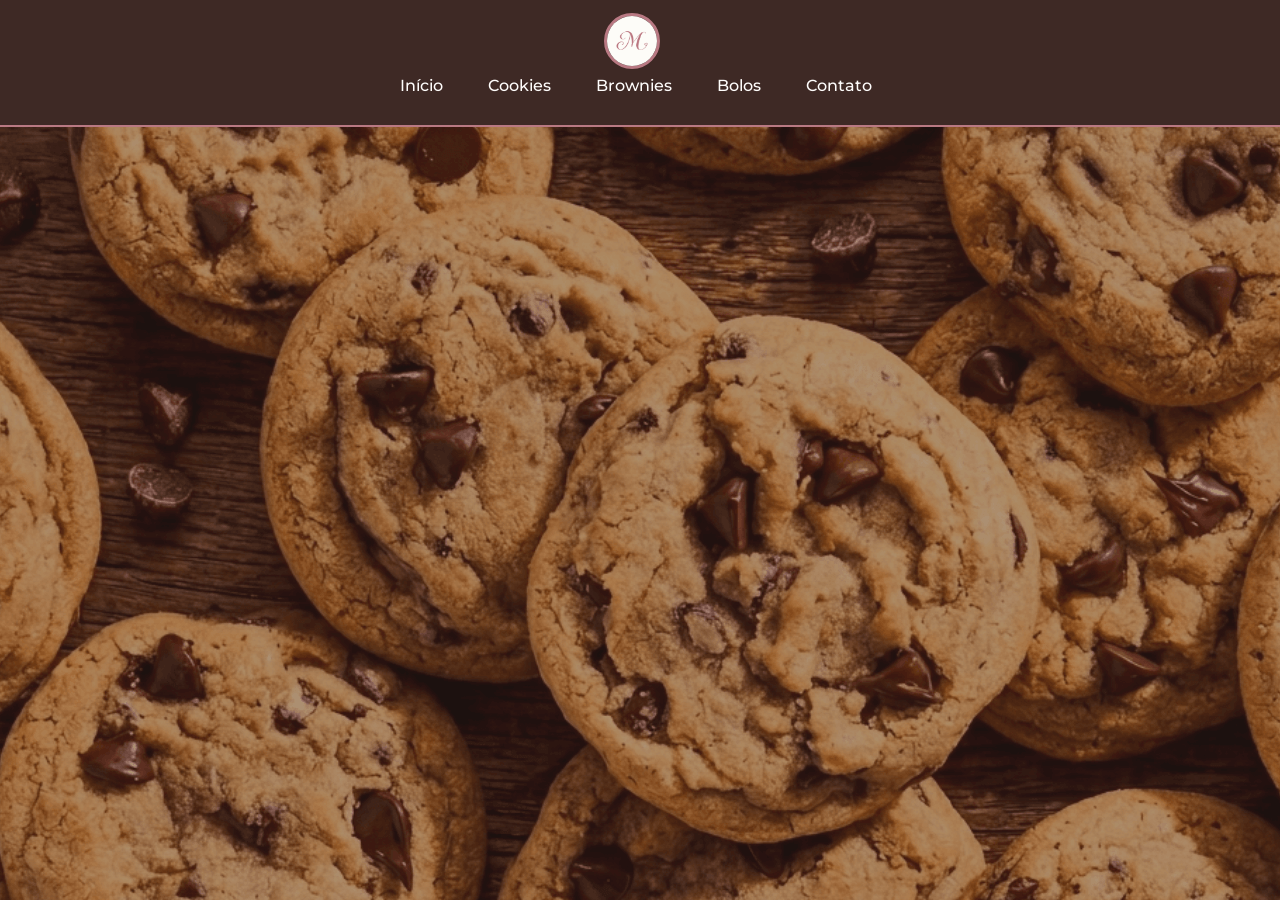
==== index.html @ 039462ed "Barra de Navegação e Fundo Principal" ====
<!DOCTYPE html>
<html lang="pt-BR">
<head>
    <meta charset="UTF-8">
    <meta name="viewport" content="width=device-width, initial-scale=1.0">

    <link href="https://cdn.jsdelivr.net/npm/bootstrap@5.3.8/dist/css/bootstrap.min.css" rel="stylesheet">
    <link rel="stylesheet" href="style.css">
    <script src="script.js" defer></script>

    <link rel="shortcut icon" href="img/favicon.ico" type="image/x-icon">
    <title>Mon Chocolat</title>
</head>
<body>
    <header>
        <nav class="navbar navbar-expand-md fixed-top">
            <a class="navbar-brand" href="pages/inicio.html">
                <img class="logotipo" src="img/Logotipo - MELLIE.png" alt="Logotipo da MELLIE">
            </a>

            <div class="collapse navbar-collapse" id="navbarNav"></div>
                <ul class="navbar-Nav">
                    <li class="navbar-item">
                        <a class="navbar-link" href="pages/inicio.html">Início</a></li>

                    <li class="navbar-item">
                        <a class="navbar-link" href="pages/cookies.html">Cookies</a></li>

                    <li class="navbar-item">
                        <a class="navbar-link" href="pages/brownie.html">Brownies</a></li>

                    <li class="navbar-item">
                        <a class="navbar-link" href="pages/bolos.html">Bolos</a></li>

                    <li class="navbar-item">
                        <a class="navbar-link" href="pages/contato.html">Contato</a></li>
                </ul>
            </div>

        </nav>
    </header>

    <main>
        <section id="banner">
            <div class="fundo-principal"></div>
        </section>
    </main>
</body>
</html>
---- style.css ----
@charset "UTF-8";

@font-face {
    font-family: Michland;
    src: url(fonts/Michland\ Script.otf) format(opentype);
}

@font-face {
    font-family: Montserrat;
    src: url(fonts/Montserrat-VariableFont_wght.ttf) format(truetype);
}

:root {
    --cor-fundo: #f7eee8;
    --marrom-escuro: #3e2925;
    --rosa: #b97983;
    --branco: #fffdfc;

    --fonte-titulo: "Michland", cursive;
    --fonte-corpo: "Montserrat", sans-serif;
    --teste: "Teste", sans-serif;
}

* {
    margin: 0;
    padding: 0;
}

/* Barra de Navegação */
.navbar {
    background-color: var(--marrom-escuro);

    border-bottom: 2px solid var(--rosa);

    display: grid;
    place-items: center;
    justify-content: center;
}

img.logotipo {
    width: 3.5rem;
    height: 3.5rem;

    border: 3px solid var(--rosa);
    border-radius: 50%;
}

img.logotipo:hover{
    anim
}

.navbar-item {
    display: inline-flex;
    align-items: center;
    justify-content: center;

    list-style: none;
    margin-right: 1rem;
}

.navbar-link {
    font-family: var(--fonte-corpo);
    font-weight: 500;

    text-decoration: none;
    color: var(--branco);

    margin-right: 1.5rem;
}

.navbar-link:hover {
    color: var(--rosa);

    transition: 0.3s;
}

.navbar-link::after{
    content: "";

    background-color: var(--rosa);

    width: 0;
    height: 3px;

    display: block;
    transition: width 0.3s ease;
}

.navbar-link:hover::after {
    width: 100%;
}

/* Fundo Principal */
.fundo-principal::before {
    content: "";
    background-color: #3e29256d;

    position: absolute;
    inset: 0;
}

.fundo-principal {
    background-image: url(img/Fundo.png);
    background-position: center;
    background-repeat: no-repeat;
    background-attachment: scroll;
    position: relative;

    width: 100%;
    height: 100vh;
}
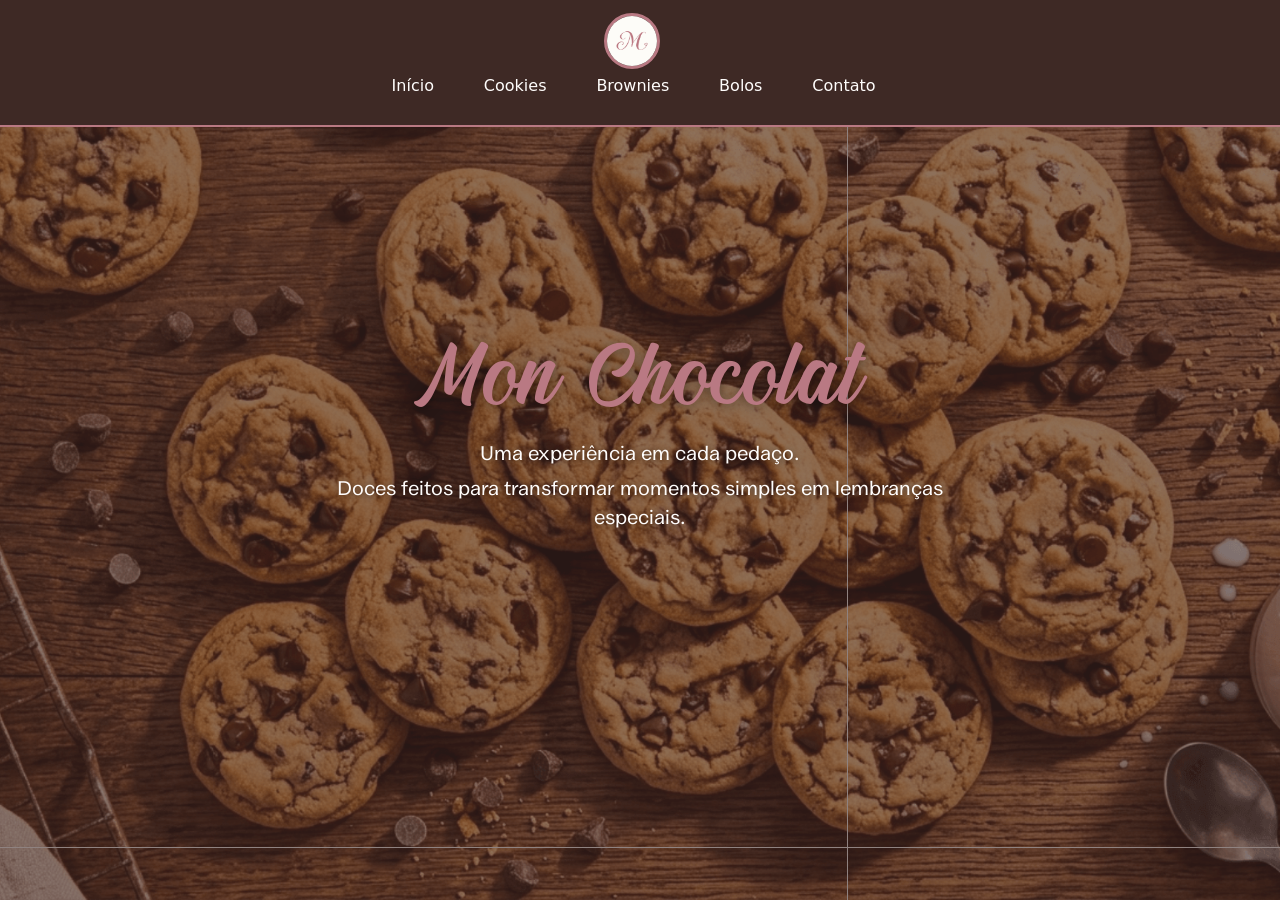
==== commit b90cd0a7: "Completei o Fundo e o Texto Principal" ====
--- a/index.html
+++ b/index.html
@@ -8,14 +8,14 @@
     <link rel="stylesheet" href="style.css">
     <script src="script.js" defer></script>
 
-    <link rel="shortcut icon" href="img/favicon.ico" type="image/x-icon">
+    <link rel="shortcut icon" href="img/ico/favicon.ico" type="image/x-icon">
     <title>Mon Chocolat</title>
 </head>
 <body>
     <header>
         <nav class="navbar navbar-expand-md fixed-top">
             <a class="navbar-brand" href="pages/inicio.html">
-                <img class="logotipo" src="img/Logotipo - MELLIE.png" alt="Logotipo da MELLIE">
+                <img class="logotipo" src="img/Logotipo.png" alt="Logotipo da MELLIE">
             </a>
 
             <div class="collapse navbar-collapse" id="navbarNav"></div>
@@ -41,9 +41,35 @@
     </header>
 
     <main>
-        <section id="banner">
-            <div class="fundo-principal"></div>
+        <section id="fundo-principal">
+            <div id="carouselBanner" class="carousel slide" data-bs-ride="carousel" data-bs-interval="5000">
+                <div class="carousel-inner">
+
+                    <div class="carousel-item active">
+                        <img src="img/Cookie.png" alt="Cookie">
+                    </div>
+
+                    <div class="carousel-item">
+                        <img src="img/Brownie.png" alt="Brownie">
+                    </div>
+
+                    <div class="carousel-item">
+                        <img src="img/RedVelvt.png" alt="Red Velvet">
+                    </div>
+                </div>
+            </div>
         </section>
+
+        <div class="texto-principal">
+                <h1>Mon Chocolat</h1>
+                <p>Uma experiência em cada pedaço.</p>
+                <p>Doces feitos para transformar momentos simples em lembranças especiais.</p>
+                <p class="frase-final">Doçura • Sabor • Delicadeza</p>
+                <div class="linha-fina"></div>
+        </div>
     </main>
 </body>
+
+<script src="https://cdn.jsdelivr.net/npm/bootstrap@5.3.8/dist/js/bootstrap.bundle.min.js"></script>
+
 </html>
--- a/style.css
+++ b/style.css
@@ -7,7 +7,12 @@
 
 @font-face {
     font-family: Montserrat;
-    src: url(fonts/Montserrat-VariableFont_wght.ttf) format(truetype);
+    src: url(fonts/Montserrat-VariableFont_wght.ttf);
+}
+
+@font-face {
+    font-family: Valley;
+    src: url(fonts/ValleySans-VariableFont_wght.ttf) format(truetype);
 }
 
 :root {
@@ -17,7 +22,8 @@
     --branco: #fffdfc;
 
     --fonte-titulo: "Michland", cursive;
-    --fonte-corpo: "Montserrat", sans-serif;
+    --fonte-corpo: "Valley", sans-serif;
+    --font-nav: "Montserrat", sans-serif;
     --teste: "Teste", sans-serif;
 }
 
@@ -26,6 +32,10 @@
     padding: 0;
 }
 
+
+
+
+
 /* Barra de Navegação */
 .navbar {
     background-color: var(--marrom-escuro);
@@ -43,10 +53,6 @@
 
     border: 3px solid var(--rosa);
     border-radius: 50%;
-}
-
-img.logotipo:hover{
-    anim
 }
 
 .navbar-item {
@@ -59,13 +65,13 @@
 }
 
 .navbar-link {
-    font-family: var(--fonte-corpo);
-    font-weight: 500;
+    font-family: var(--fonte-nav);
+    font-weight: 400;
 
     text-decoration: none;
     color: var(--branco);
 
-    margin-right: 1.5rem;
+    margin-right: 1.8rem;
 }
 
 .navbar-link:hover {
@@ -90,22 +96,107 @@
     width: 100%;
 }
 
-/* Fundo Principal */
-.fundo-principal::before {
+
+
+
+
+/* Banner Principal */
+#fundo-principal::after {
     content: "";
-    background-color: #3e29256d;
+    background-color: #3e292594;
 
     position: absolute;
     inset: 0;
 }
 
-.fundo-principal {
-    background-image: url(img/Fundo.png);
-    background-position: center;
-    background-repeat: no-repeat;
-    background-attachment: scroll;
-    position: relative;
-
+#fundo-principal {
+    height: 100vh;
+}
+
+.carousel, .carousel-inner, .carousel-item {
     width: 100%;
-    height: 100vh;
-}
+    height: 100%;
+    object-fit: cover;
+
+    transition: transform 2.5s ease-in-out;
+}
+
+.carousel-item img {
+    width: 100%;
+    height: 100%;
+    object-fit: cover;
+}
+
+
+
+
+
+/* Texto Principal */
+.texto-principal{
+    position: absolute;
+
+    top: 50%;
+    left: 50%;
+
+    transform: translate(-50%, -50%);
+
+    text-align: center;
+}
+
+.texto-principal h1, .texto-principal p, .frase-final, .linha-fina {
+    opacity: 0;
+
+    transform: translateY(30px);
+    transition: opacity 1s ease, transform 1s ease;
+}
+
+.texto-principal h1, .texto-principal p, .frase-final, .linha-fina {
+    &.visivel {
+        opacity: 1;
+
+        transform: translateY(0);
+    }
+}
+
+.texto-principal h1{
+    font-family: var(--fonte-titulo);
+    font-size: 7rem;
+
+    text-shadow: 0 2px 12px rgba(0,0,0,0.4);
+    
+    color: var(--rosa);
+    line-height: 1;
+
+    margin-bottom: 0.3rem;
+}
+
+.texto-principal p{
+    font-family: var(--fonte-corpo);
+    font-size: 1.2rem;
+
+    text-shadow: 0 1px 6px rgba(0,0,0,0.5);
+
+    color: var(--branco);
+
+    margin-bottom: 0.4rem;
+}
+
+.texto-principal .frase-final{
+    font-size: 0.98rem;
+    font-weight: 500;
+
+    color: var(--rosa);
+    letter-spacing: 0.2em;
+
+    margin-top: 0.8rem;
+}
+
+.linha-fina{
+    background-color: var(--rosa);
+
+    width: 30%;
+    height: 1px;
+
+    margin-inline: auto;
+    margin-top: 0.5rem;
+}
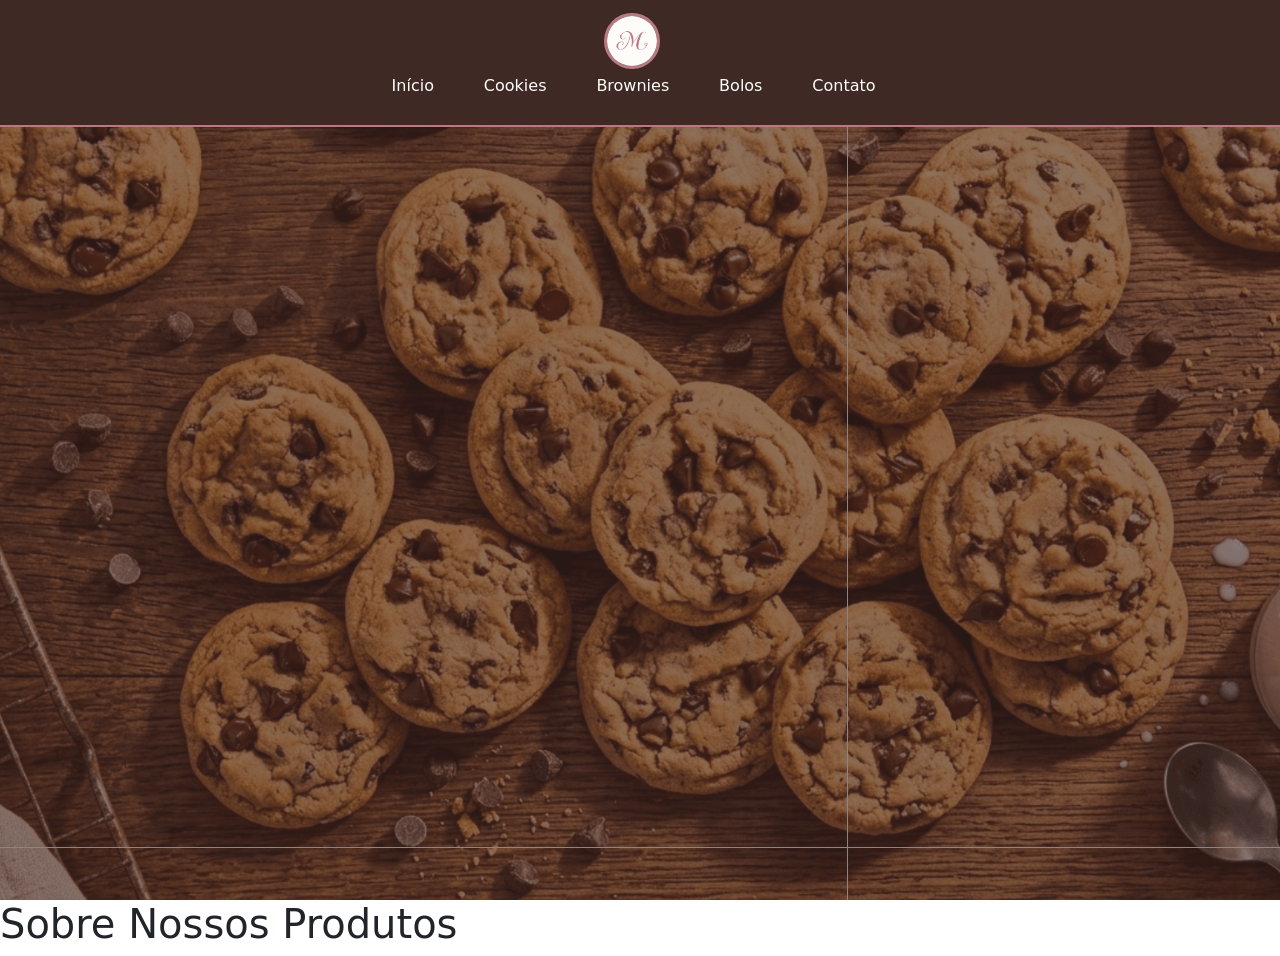
==== commit d9c6730c: "Mudei algumas coisas na aula, reverter commit" ====
--- a/index.html
+++ b/index.html
@@ -4,72 +4,11 @@
     <meta charset="UTF-8">
     <meta name="viewport" content="width=device-width, initial-scale=1.0">
 
-    <link href="https://cdn.jsdelivr.net/npm/bootstrap@5.3.8/dist/css/bootstrap.min.css" rel="stylesheet">
-    <link rel="stylesheet" href="style.css">
-    <script src="script.js" defer></script>
-
-    <link rel="shortcut icon" href="img/ico/favicon.ico" type="image/x-icon">
+    <meta http-equiv="refresh" content="0; url=pages/inicio.html">
+    
     <title>Mon Chocolat</title>
 </head>
 <body>
-    <header>
-        <nav class="navbar navbar-expand-md fixed-top">
-            <a class="navbar-brand" href="pages/inicio.html">
-                <img class="logotipo" src="img/Logotipo.png" alt="Logotipo da MELLIE">
-            </a>
-
-            <div class="collapse navbar-collapse" id="navbarNav"></div>
-                <ul class="navbar-Nav">
-                    <li class="navbar-item">
-                        <a class="navbar-link" href="pages/inicio.html">Início</a></li>
-
-                    <li class="navbar-item">
-                        <a class="navbar-link" href="pages/cookies.html">Cookies</a></li>
-
-                    <li class="navbar-item">
-                        <a class="navbar-link" href="pages/brownie.html">Brownies</a></li>
-
-                    <li class="navbar-item">
-                        <a class="navbar-link" href="pages/bolos.html">Bolos</a></li>
-
-                    <li class="navbar-item">
-                        <a class="navbar-link" href="pages/contato.html">Contato</a></li>
-                </ul>
-            </div>
-
-        </nav>
-    </header>
-
-    <main>
-        <section id="fundo-principal">
-            <div id="carouselBanner" class="carousel slide" data-bs-ride="carousel" data-bs-interval="5000">
-                <div class="carousel-inner">
-
-                    <div class="carousel-item active">
-                        <img src="img/Cookie.png" alt="Cookie">
-                    </div>
-
-                    <div class="carousel-item">
-                        <img src="img/Brownie.png" alt="Brownie">
-                    </div>
-
-                    <div class="carousel-item">
-                        <img src="img/RedVelvt.png" alt="Red Velvet">
-                    </div>
-                </div>
-            </div>
-        </section>
-
-        <div class="texto-principal">
-                <h1>Mon Chocolat</h1>
-                <p>Uma experiência em cada pedaço.</p>
-                <p>Doces feitos para transformar momentos simples em lembranças especiais.</p>
-                <p class="frase-final">Doçura • Sabor • Delicadeza</p>
-                <div class="linha-fina"></div>
-        </div>
-    </main>
+    
 </body>
-
-<script src="https://cdn.jsdelivr.net/npm/bootstrap@5.3.8/dist/js/bootstrap.bundle.min.js"></script>
-
-</html>
+</html>
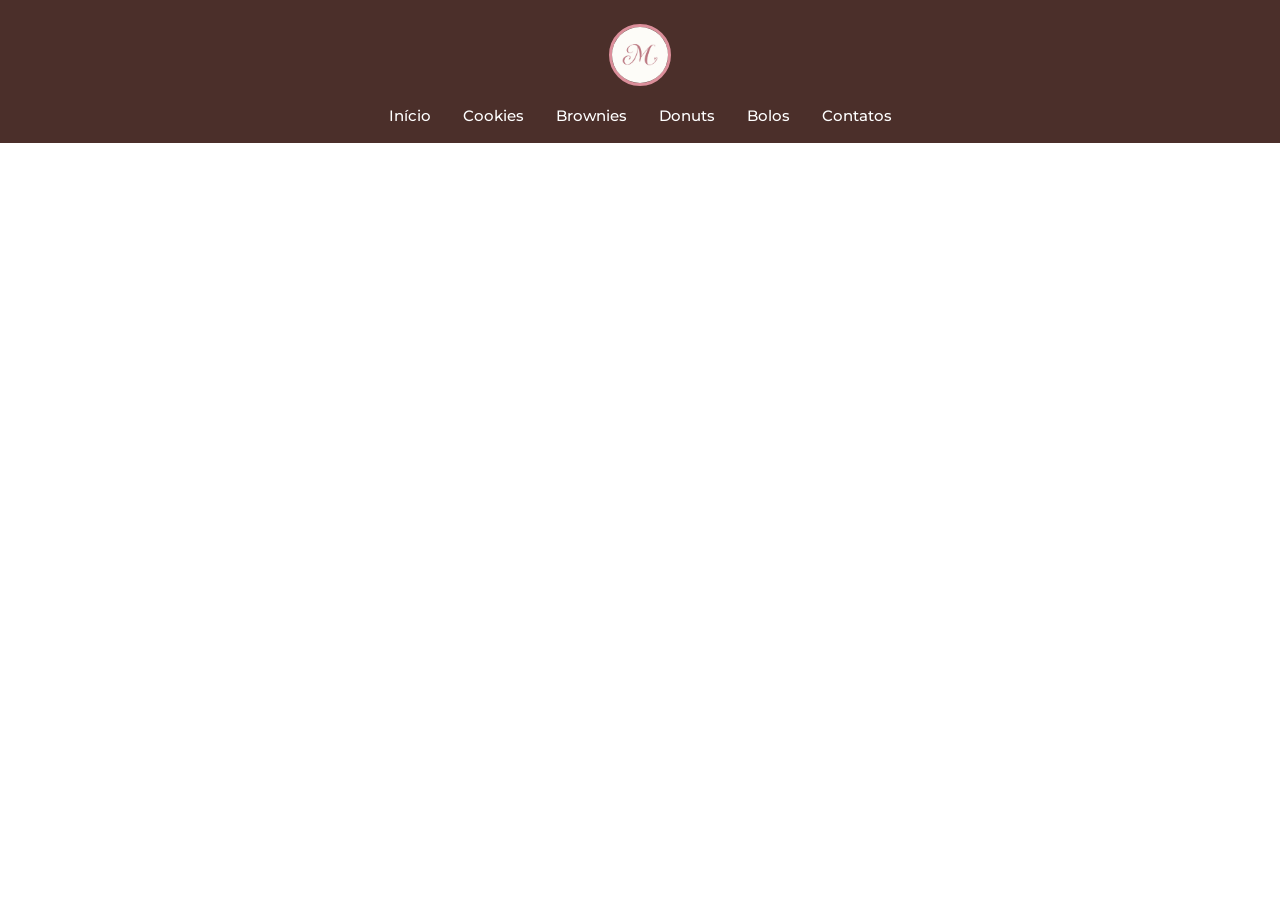
==== commit 0c3cf2a9: "feat: barra de navegação" ====
--- a/index.html
+++ b/index.html
@@ -4,11 +4,19 @@
     <meta charset="UTF-8">
     <meta name="viewport" content="width=device-width, initial-scale=1.0">
 
+    <link rel="shortcut icon" href="imgs/ico/favicon.ico" type="image/x-icon">
+
+    <!-- BootStrap CSS -->
+    <link href="https://cdn.jsdelivr.net/npm/bootstrap@5.3.8/dist/css/bootstrap.min.css" rel="stylesheet" integrity="sha384-sRIl4kxILFvY47J16cr9ZwB07vP4J8+LH7qKQnuqkuIAvNWLzeN8tE5YBujZqJLB" crossorigin="anonymous">
+
+    <link rel="stylesheet" href="css/style.css">
+    <script src="js/script.js" defer></script>
+
     <meta http-equiv="refresh" content="0; url=pages/inicio.html">
-    
+
     <title>Mon Chocolat</title>
 </head>
 <body>
-    
-</body>
+    <!-- BootStrap JS -->
+    <script src="https://cdn.jsdelivr.net/npm/bootstrap@5.3.8/dist/js/bootstrap.bundle.min.js" integrity="sha384-FKyoEForCGlyvwx9Hj09JcYn3nv7wiPVlz7YYwJrWVcXK/BmnVDxM+D2scQbITxI" crossorigin="anonymous"></script>
 </html>
--- a/css/style.css
+++ b/css/style.css
@@ -0,0 +1,108 @@
+@charset "UTF-8";
+
+@font-face {
+    font-family: Montserrat;
+    src: url(../fonts/Montserrat-VariableFont_wght.ttf);
+}
+
+:root{
+    /* Fontes */
+    --fonte-corpo: "Montserrat", Arial;
+
+    /* Cores */
+    --branco: #ffffff;
+    --preto: #000000;
+    --marrom: #4b2f2a;
+    --rosa: #db8e9a;
+
+    /* Transição */
+    --transicao-links: color 0.3s ease;
+    --transicao-animacao: width 0.5s ease
+}
+
+
+
+*{
+    margin: 0;
+    padding: 0;
+}
+
+
+
+/* Barra de Navegação */
+nav{
+    background-color: var(--marrom);
+    display: flex;
+    flex-direction: column;
+    justify-content: center;
+    align-items: center;
+}
+
+nav div.logotipo{
+    display: flex;
+    justify-content: center;
+    align-items: center;
+
+    padding-top: 1.5rem;
+    margin-bottom: 1rem;
+}
+
+.img_logotipo{
+    border: 3px solid var(--rosa);
+    border-radius: 50%;
+
+    width: 3.5rem;
+    height: auto;
+}
+
+nav div.lista_links{
+    display: flex;
+    justify-content: center;
+    align-items: center;
+}
+
+nav div ul{
+    display: inline-flex;
+    justify-content: center;
+    align-items: center;
+
+    gap: 2rem;
+
+    margin-bottom: 1rem;
+}
+
+nav div ul li{
+    list-style: none;
+}
+
+nav div ul li a{
+    font-family: var(--fonte-corpo);
+    font-size: 15px;
+    font-weight: 500;
+
+    color: var(--branco);
+    text-decoration: none;
+
+    transition: var(--transicao-links);
+}
+
+nav div ul li a:hover{
+    color: var(--rosa);
+}
+
+nav div ul li a::after{
+    content: "";
+
+    background-color: var(--rosa);
+
+    width: 0px;
+    height: 2px;
+
+    display: block;
+}
+
+nav div ul li a:hover::after{
+    width: 100%;
+
+    transition: var(--transicao-animacao);
+}
